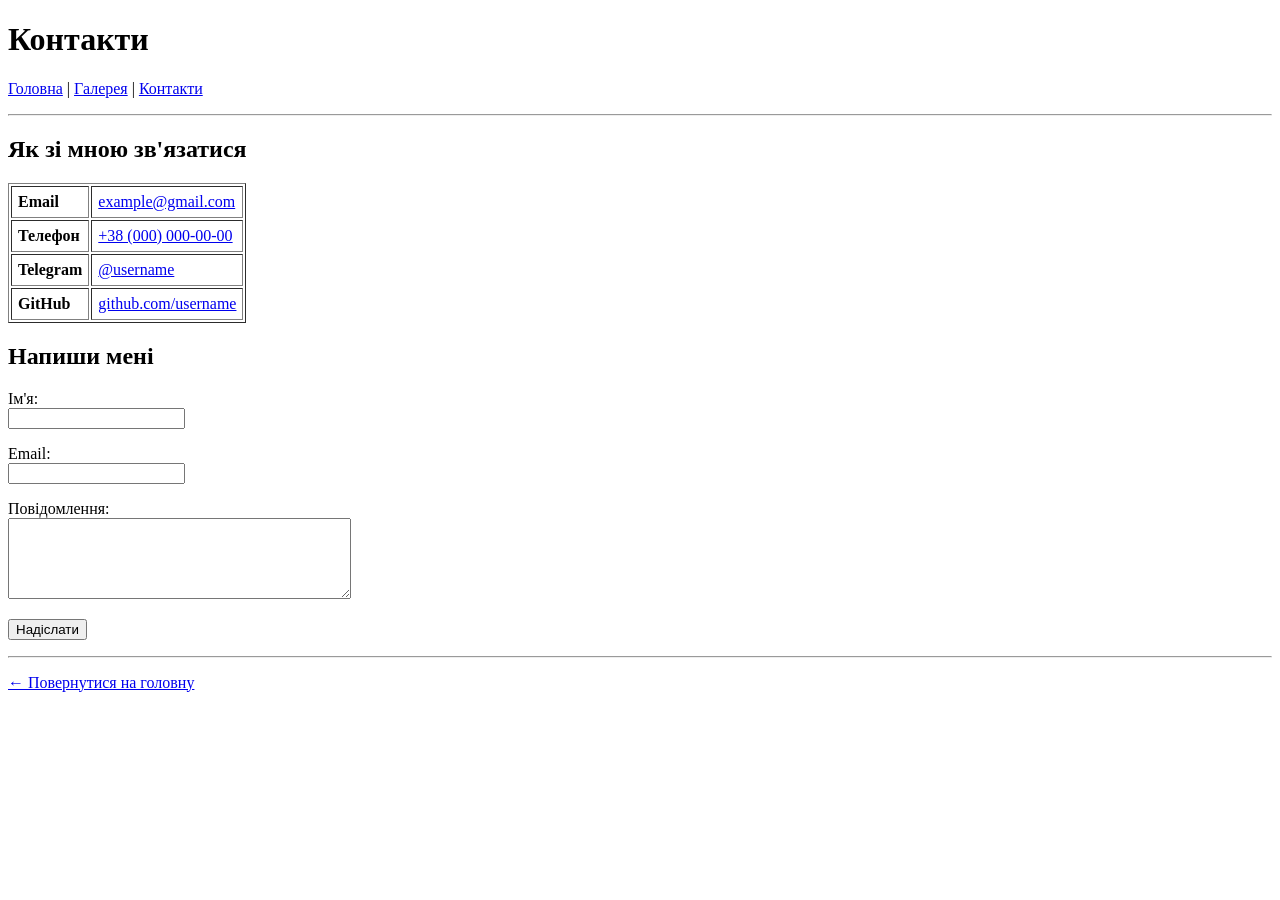
==== pages/contact.html @ 8dd5d067 "add personal site" ====
<!DOCTYPE html>
<html lang="uk">
<head>
    <meta charset="UTF-8">
    <title>Контакти — Олександр</title>
</head>
<body>

    <h1>Контакти</h1>

    <p>
        <a href="../index.html">Головна</a> |
        <a href="gallery.html">Галерея</a> |
        <a href="contact.html">Контакти</a>
    </p>

    <hr>

    <h2>Як зі мною зв'язатися</h2>

    <table border="1" cellpadding="6">
        <tr>
            <td><b>Email</b></td>
            <td><a href="mailto:example@gmail.com">example@gmail.com</a></td>
        </tr>
        <tr>
            <td><b>Телефон</b></td>
            <td><a href="tel:+380000000000">+38 (000) 000-00-00</a></td>
        </tr>
        <tr>
            <td><b>Telegram</b></td>
            <td><a href="https://t.me/username" target="_blank">@username</a></td>
        </tr>
        <tr>
            <td><b>GitHub</b></td>
            <td><a href="https://github.com/username" target="_blank">github.com/username</a></td>
        </tr>
    </table>

    <h2>Напиши мені</h2>
    <form action="#" method="post">
        <p>
            <label for="name">Ім'я:</label><br>
            <input type="text" id="name" name="name">
        </p>
        <p>
            <label for="email">Email:</label><br>
            <input type="email" id="email" name="email">
        </p>
        <p>
            <label for="msg">Повідомлення:</label><br>
            <textarea id="msg" name="msg" rows="5" cols="40"></textarea>
        </p>
        <p>
            <input type="submit" value="Надіслати">
        </p>
    </form>

    <hr>

    <p><a href="../index.html">← Повернутися на головну</a></p>

</body>
</html>
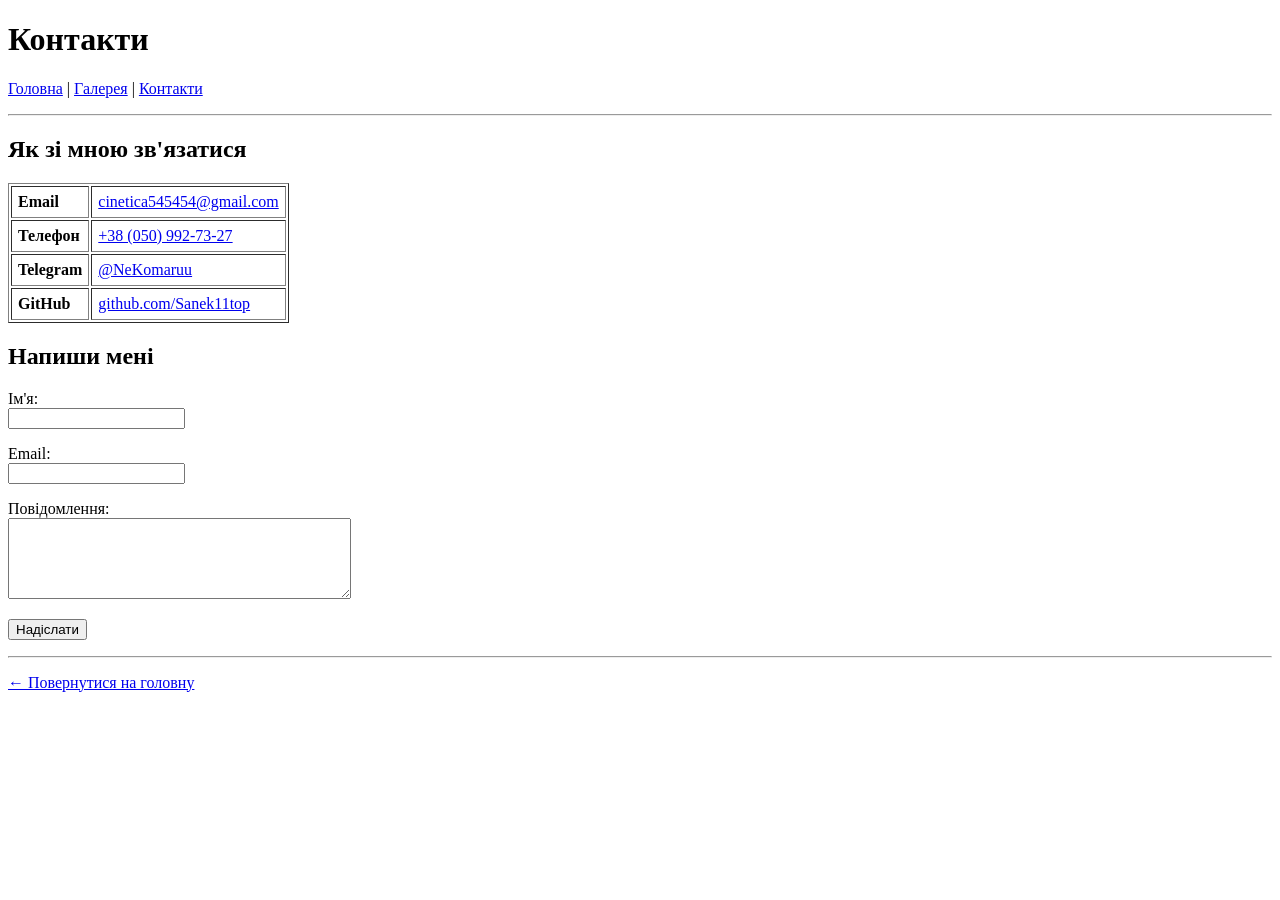
==== commit b68efd50: "contact.html" ====
--- a/pages/contact.html
+++ b/pages/contact.html
@@ -21,19 +21,19 @@
     <table border="1" cellpadding="6">
         <tr>
             <td><b>Email</b></td>
-            <td><a href="mailto:example@gmail.com">example@gmail.com</a></td>
+            <td><a href="mailto:example@gmail.com">cinetica545454@gmail.com</a></td>
         </tr>
         <tr>
             <td><b>Телефон</b></td>
-            <td><a href="tel:+380000000000">+38 (000) 000-00-00</a></td>
+            <td><a href="tel:+380000000000">+38 (050) 992-73-27</a></td>
         </tr>
         <tr>
             <td><b>Telegram</b></td>
-            <td><a href="https://t.me/username" target="_blank">@username</a></td>
+            <td><a href="https://t.me/username" target="_blank">@NeKomaruu</a></td>
         </tr>
         <tr>
             <td><b>GitHub</b></td>
-            <td><a href="https://github.com/username" target="_blank">github.com/username</a></td>
+            <td><a href="https://github.com/username" target="_blank">github.com/Sanek11top</a></td>
         </tr>
     </table>
 
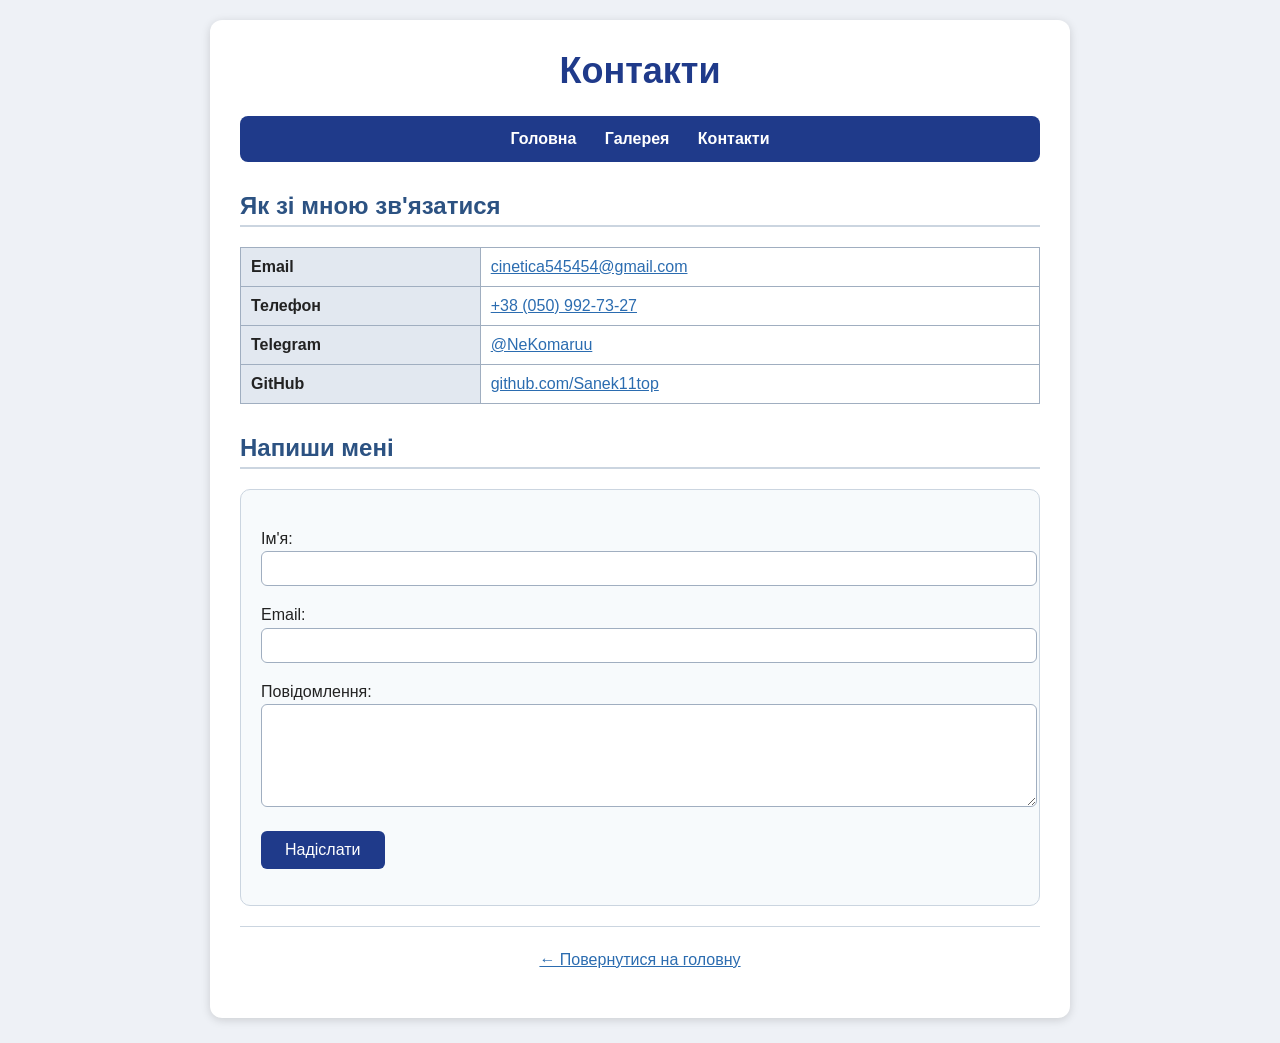
==== commit 45e1c073: "add css styles" ====
--- a/pages/contact.html
+++ b/pages/contact.html
@@ -3,42 +3,42 @@
 <head>
     <meta charset="UTF-8">
     <title>Контакти — Олександр</title>
+    <link rel="stylesheet" href="../css/style.css">
 </head>
 <body>
+<div class="container">
 
-    <h1>Контакти</h1>
+    <h1 id="title">Контакти</h1>
 
-    <p>
-        <a href="../index.html">Головна</a> |
-        <a href="gallery.html">Галерея</a> |
-        <a href="contact.html">Контакти</a>
+    <p class="menu">
+        <a class="menu-link" href="../index.html">Головна</a>
+        <a class="menu-link" href="gallery.html">Галерея</a>
+        <a class="menu-link" href="contact.html">Контакти</a>
     </p>
 
-    <hr>
+    <h2 id="how-to">Як зі мною зв'язатися</h2>
 
-    <h2>Як зі мною зв'язатися</h2>
-
-    <table border="1" cellpadding="6">
+    <table class="contact-table">
         <tr>
-            <td><b>Email</b></td>
-            <td><a href="mailto:example@gmail.com">cinetica545454@gmail.com</a></td>
+            <td class="label"><b>Email</b></td>
+            <td><a href="mailto:cinetica545454@gmail.com">cinetica545454@gmail.com</a></td>
         </tr>
         <tr>
-            <td><b>Телефон</b></td>
-            <td><a href="tel:+380000000000">+38 (050) 992-73-27</a></td>
+            <td class="label"><b>Телефон</b></td>
+            <td><a href="tel:+380509927327">+38 (050) 992-73-27</a></td>
         </tr>
         <tr>
-            <td><b>Telegram</b></td>
-            <td><a href="https://t.me/username" target="_blank">@NeKomaruu</a></td>
+            <td class="label"><b>Telegram</b></td>
+            <td><a href="https://t.me/NeKomaruu" target="_blank">@NeKomaruu</a></td>
         </tr>
         <tr>
-            <td><b>GitHub</b></td>
-            <td><a href="https://github.com/username" target="_blank">github.com/Sanek11top</a></td>
+            <td class="label"><b>GitHub</b></td>
+            <td><a href="https://github.com/Sanek11top" target="_blank">github.com/Sanek11top</a></td>
         </tr>
     </table>
 
-    <h2>Напиши мені</h2>
-    <form action="#" method="post">
+    <h2 id="write-me">Напиши мені</h2>
+    <form class="contact-form" action="#" method="post">
         <p>
             <label for="name">Ім'я:</label><br>
             <input type="text" id="name" name="name">
@@ -49,16 +49,17 @@
         </p>
         <p>
             <label for="msg">Повідомлення:</label><br>
-            <textarea id="msg" name="msg" rows="5" cols="40"></textarea>
+            <textarea id="msg" name="msg" rows="5"></textarea>
         </p>
         <p>
-            <input type="submit" value="Надіслати">
+            <input type="submit" id="send-btn" value="Надіслати">
         </p>
     </form>
 
     <hr>
 
-    <p><a href="../index.html">← Повернутися на головну</a></p>
+    <p class="back-link"><a href="../index.html">← Повернутися на головну</a></p>
 
+</div>
 </body>
 </html>
--- a/css/style.css
+++ b/css/style.css
@@ -0,0 +1,214 @@
+/* ===== Общие стили ===== */
+body {
+    font-family: Arial, sans-serif;
+    background-color: #eef1f6;
+    color: #222222;
+    margin: 0;
+    padding: 20px;
+}
+
+.container {
+    width: 800px;
+    max-width: 100%;
+    margin: 0 auto;
+    background-color: #ffffff;
+    padding: 30px;
+    border-radius: 12px;
+    box-shadow: 0 2px 10px rgba(0, 0, 0, 0.15);
+}
+
+h1 {
+    text-align: center;
+    color: #1f3a8a;
+    font-size: 36px;
+    margin-top: 0;
+}
+
+h2 {
+    color: #2c5282;
+    border-bottom: 2px solid #cbd5e0;
+    padding-bottom: 5px;
+    margin-top: 30px;
+}
+
+p {
+    font-size: 16px;
+    line-height: 1.6;
+}
+
+hr {
+    border: none;
+    border-top: 1px solid #cbd5e0;
+    margin: 20px 0;
+}
+
+/* ===== Меню ===== */
+.menu {
+    text-align: center;
+    background-color: #1f3a8a;
+    padding: 10px;
+    border-radius: 8px;
+}
+
+.menu-link {
+    color: #ffffff;
+    text-decoration: none;
+    font-weight: bold;
+    margin: 0 12px;
+}
+
+.menu-link:hover {
+    color: #fbd38d;
+    text-decoration: underline;
+}
+
+/* ===== Главная страница ===== */
+#avatar {
+    display: block;
+    margin: 20px auto;
+    border: 4px solid #1f3a8a;
+    border-radius: 50%;
+    width: 220px;
+    height: 220px;
+    object-fit: cover;
+}
+
+.about-text {
+    text-align: justify;
+}
+
+.info-table {
+    width: 100%;
+    border-collapse: collapse;
+}
+
+.info-table td {
+    border: 1px solid #a0aec0;
+    padding: 10px;
+}
+
+.info-table .label {
+    background-color: #e2e8f0;
+    width: 30%;
+}
+
+.list-interests li {
+    margin-bottom: 6px;
+    color: #2d3748;
+}
+
+.list-goals li {
+    margin-bottom: 6px;
+    font-style: italic;
+}
+
+#pet-photo {
+    display: block;
+    margin: 15px auto;
+    border-radius: 12px;
+    width: 280px;
+}
+
+.pet-caption {
+    text-align: center;
+    color: #4a5568;
+}
+
+/* ===== Галерея ===== */
+.gallery {
+    text-align: center;
+}
+
+.gallery-item {
+    display: inline-block;
+    width: 220px;
+    margin: 10px;
+    padding: 10px;
+    background-color: #f7fafc;
+    border: 1px solid #cbd5e0;
+    border-radius: 10px;
+    vertical-align: top;
+}
+
+.gallery-item:hover {
+    background-color: #ebf4ff;
+}
+
+.gallery-img {
+    width: 200px;
+    height: 200px;
+    object-fit: cover;
+    border-radius: 8px;
+}
+
+.gallery-title {
+    font-size: 18px;
+    margin: 8px 0 4px 0;
+    border-bottom: none;
+}
+
+.gallery-caption {
+    font-size: 14px;
+    color: #4a5568;
+    margin: 0;
+}
+
+/* ===== Контакты ===== */
+.contact-table {
+    width: 100%;
+    border-collapse: collapse;
+}
+
+.contact-table td {
+    border: 1px solid #a0aec0;
+    padding: 10px;
+}
+
+.contact-table .label {
+    background-color: #e2e8f0;
+    width: 30%;
+}
+
+.contact-table a {
+    color: #2b6cb0;
+}
+
+.contact-form {
+    background-color: #f7fafc;
+    padding: 20px;
+    border-radius: 10px;
+    border: 1px solid #cbd5e0;
+}
+
+.contact-form input[type="text"],
+.contact-form input[type="email"],
+.contact-form textarea {
+    width: 100%;
+    padding: 8px;
+    border: 1px solid #a0aec0;
+    border-radius: 6px;
+    font-size: 15px;
+}
+
+#send-btn {
+    background-color: #1f3a8a;
+    color: #ffffff;
+    border: none;
+    padding: 10px 24px;
+    border-radius: 6px;
+    font-size: 16px;
+    cursor: pointer;
+}
+
+#send-btn:hover {
+    background-color: #2c5282;
+}
+
+/* ===== Ссылка "назад" ===== */
+.back-link {
+    text-align: center;
+}
+
+.back-link a {
+    color: #2b6cb0;
+}
